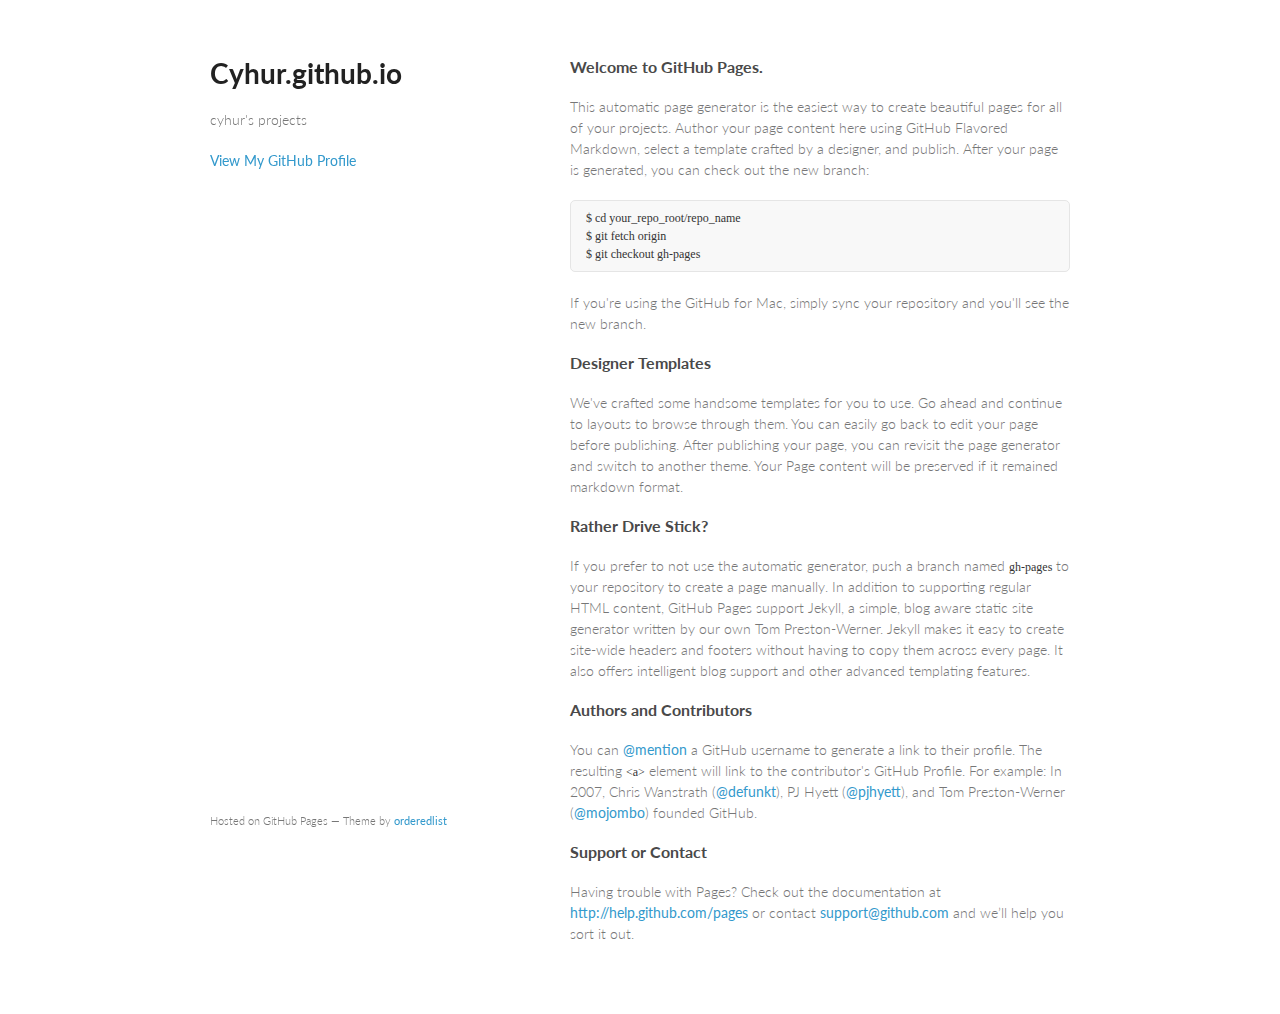
==== index.html @ db56b564 "Replace master branch with page content via GitHub" ====
<!doctype html>
<html>
  <head>
    <meta charset="utf-8">
    <meta http-equiv="X-UA-Compatible" content="chrome=1">
    <title>Cyhur.github.io by cyhur</title>

    <link rel="stylesheet" href="stylesheets/styles.css">
    <link rel="stylesheet" href="stylesheets/pygment_trac.css">
    <meta name="viewport" content="width=device-width, initial-scale=1, user-scalable=no">
    <!--[if lt IE 9]>
    <script src="//html5shiv.googlecode.com/svn/trunk/html5.js"></script>
    <![endif]-->
  </head>
  <body>
    <div class="wrapper">
      <header>
        <h1>Cyhur.github.io</h1>
        <p>cyhur's projects</p>


        <p class="view"><a href="https://github.com/cyhur">View My GitHub Profile</a></p>

      </header>
      <section>
        <h3>
<a name="welcome-to-github-pages" class="anchor" href="#welcome-to-github-pages"><span class="octicon octicon-link"></span></a>Welcome to GitHub Pages.</h3>

<p>This automatic page generator is the easiest way to create beautiful pages for all of your projects. Author your page content here using GitHub Flavored Markdown, select a template crafted by a designer, and publish. After your page is generated, you can check out the new branch:</p>

<pre><code>$ cd your_repo_root/repo_name
$ git fetch origin
$ git checkout gh-pages
</code></pre>

<p>If you're using the GitHub for Mac, simply sync your repository and you'll see the new branch.</p>

<h3>
<a name="designer-templates" class="anchor" href="#designer-templates"><span class="octicon octicon-link"></span></a>Designer Templates</h3>

<p>We've crafted some handsome templates for you to use. Go ahead and continue to layouts to browse through them. You can easily go back to edit your page before publishing. After publishing your page, you can revisit the page generator and switch to another theme. Your Page content will be preserved if it remained markdown format.</p>

<h3>
<a name="rather-drive-stick" class="anchor" href="#rather-drive-stick"><span class="octicon octicon-link"></span></a>Rather Drive Stick?</h3>

<p>If you prefer to not use the automatic generator, push a branch named <code>gh-pages</code> to your repository to create a page manually. In addition to supporting regular HTML content, GitHub Pages support Jekyll, a simple, blog aware static site generator written by our own Tom Preston-Werner. Jekyll makes it easy to create site-wide headers and footers without having to copy them across every page. It also offers intelligent blog support and other advanced templating features.</p>

<h3>
<a name="authors-and-contributors" class="anchor" href="#authors-and-contributors"><span class="octicon octicon-link"></span></a>Authors and Contributors</h3>

<p>You can <a href="https://github.com/blog/821" class="user-mention">@mention</a> a GitHub username to generate a link to their profile. The resulting <code>&lt;a&gt;</code> element will link to the contributor's GitHub Profile. For example: In 2007, Chris Wanstrath (<a href="https://github.com/defunkt" class="user-mention">@defunkt</a>), PJ Hyett (<a href="https://github.com/pjhyett" class="user-mention">@pjhyett</a>), and Tom Preston-Werner (<a href="https://github.com/mojombo" class="user-mention">@mojombo</a>) founded GitHub.</p>

<h3>
<a name="support-or-contact" class="anchor" href="#support-or-contact"><span class="octicon octicon-link"></span></a>Support or Contact</h3>

<p>Having trouble with Pages? Check out the documentation at <a href="http://help.github.com/pages">http://help.github.com/pages</a> or contact <a href="mailto:support@github.com">support@github.com</a> and we’ll help you sort it out.</p>
      </section>
      <footer>
        <p><small>Hosted on GitHub Pages &mdash; Theme by <a href="https://github.com/orderedlist">orderedlist</a></small></p>
      </footer>
    </div>
    <script src="javascripts/scale.fix.js"></script>
    
  </body>
</html>
---- stylesheets/styles.css ----
@import url(https://fonts.googleapis.com/css?family=Lato:300italic,700italic,300,700);

body {
  padding:50px;
  font:14px/1.5 Lato, "Helvetica Neue", Helvetica, Arial, sans-serif;
  color:#777;
  font-weight:300;
}

h1, h2, h3, h4, h5, h6 {
  color:#222;
  margin:0 0 20px;
}

p, ul, ol, table, pre, dl {
  margin:0 0 20px;
}

h1, h2, h3 {
  line-height:1.1;
}

h1 {
  font-size:28px;
}

h2 {
  color:#393939;
}

h3, h4, h5, h6 {
  color:#494949;
}

a {
  color:#39c;
  font-weight:400;
  text-decoration:none;
}

a small {
  font-size:11px;
  color:#777;
  margin-top:-0.6em;
  display:block;
}

.wrapper {
  width:860px;
  margin:0 auto;
}

blockquote {
  border-left:1px solid #e5e5e5;
  margin:0;
  padding:0 0 0 20px;
  font-style:italic;
}

code, pre {
  font-family:Monaco, Bitstream Vera Sans Mono, Lucida Console, Terminal;
  color:#333;
  font-size:12px;
}

pre {
  padding:8px 15px;
  background: #f8f8f8;  
  border-radius:5px;
  border:1px solid #e5e5e5;
  overflow-x: auto;
}

table {
  width:100%;
  border-collapse:collapse;
}

th, td {
  text-align:left;
  padding:5px 10px;
  border-bottom:1px solid #e5e5e5;
}

dt {
  color:#444;
  font-weight:700;
}

th {
  color:#444;
}

img {
  max-width:100%;
}

header {
  width:270px;
  float:left;
  position:fixed;
}

header ul {
  list-style:none;
  height:40px;
  
  padding:0;
  
  background: #eee;
  background: -moz-linear-gradient(top, #f8f8f8 0%, #dddddd 100%);
  background: -webkit-gradient(linear, left top, left bottom, color-stop(0%,#f8f8f8), color-stop(100%,#dddddd));
  background: -webkit-linear-gradient(top, #f8f8f8 0%,#dddddd 100%);
  background: -o-linear-gradient(top, #f8f8f8 0%,#dddddd 100%);
  background: -ms-linear-gradient(top, #f8f8f8 0%,#dddddd 100%);
  background: linear-gradient(top, #f8f8f8 0%,#dddddd 100%);
  
  border-radius:5px;
  border:1px solid #d2d2d2;
  box-shadow:inset #fff 0 1px 0, inset rgba(0,0,0,0.03) 0 -1px 0;
  width:270px;
}

header li {
  width:89px;
  float:left;
  border-right:1px solid #d2d2d2;
  height:40px;
}

header ul a {
  line-height:1;
  font-size:11px;
  color:#999;
  display:block;
  text-align:center;
  padding-top:6px;
  height:40px;
}

strong {
  color:#222;
  font-weight:700;
}

header ul li + li {
  width:88px;
  border-left:1px solid #fff;
}

header ul li + li + li {
  border-right:none;
  width:89px;
}

header ul a strong {
  font-size:14px;
  display:block;
  color:#222;
}

section {
  width:500px;
  float:right;
  padding-bottom:50px;
}

small {
  font-size:11px;
}

hr {
  border:0;
  background:#e5e5e5;
  height:1px;
  margin:0 0 20px;
}

footer {
  width:270px;
  float:left;
  position:fixed;
  bottom:50px;
}

@media print, screen and (max-width: 960px) {
  
  div.wrapper {
    width:auto;
    margin:0;
  }
  
  header, section, footer {
    float:none;
    position:static;
    width:auto;
  }
  
  header {
    padding-right:320px;
  }
  
  section {
    border:1px solid #e5e5e5;
    border-width:1px 0;
    padding:20px 0;
    margin:0 0 20px;
  }
  
  header a small {
    display:inline;
  }
  
  header ul {
    position:absolute;
    right:50px;
    top:52px;
  }
}

@media print, screen and (max-width: 720px) {
  body {
    word-wrap:break-word;
  }
  
  header {
    padding:0;
  }
  
  header ul, header p.view {
    position:static;
  }
  
  pre, code {
    word-wrap:normal;
  }
}

@media print, screen and (max-width: 480px) {
  body {
    padding:15px;
  }
  
  header ul {
    display:none;
  }
}

@media print {
  body {
    padding:0.4in;
    font-size:12pt;
    color:#444;
  }
}
---- stylesheets/pygment_trac.css ----
.highlight  { background: #ffffff; }
.highlight .c { color: #999988; font-style: italic } /* Comment */
.highlight .err { color: #a61717; background-color: #e3d2d2 } /* Error */
.highlight .k { font-weight: bold } /* Keyword */
.highlight .o { font-weight: bold } /* Operator */
.highlight .cm { color: #999988; font-style: italic } /* Comment.Multiline */
.highlight .cp { color: #999999; font-weight: bold } /* Comment.Preproc */
.highlight .c1 { color: #999988; font-style: italic } /* Comment.Single */
.highlight .cs { color: #999999; font-weight: bold; font-style: italic } /* Comment.Special */
.highlight .gd { color: #000000; background-color: #ffdddd } /* Generic.Deleted */
.highlight .gd .x { color: #000000; background-color: #ffaaaa } /* Generic.Deleted.Specific */
.highlight .ge { font-style: italic } /* Generic.Emph */
.highlight .gr { color: #aa0000 } /* Generic.Error */
.highlight .gh { color: #999999 } /* Generic.Heading */
.highlight .gi { color: #000000; background-color: #ddffdd } /* Generic.Inserted */
.highlight .gi .x { color: #000000; background-color: #aaffaa } /* Generic.Inserted.Specific */
.highlight .go { color: #888888 } /* Generic.Output */
.highlight .gp { color: #555555 } /* Generic.Prompt */
.highlight .gs { font-weight: bold } /* Generic.Strong */
.highlight .gu { color: #800080; font-weight: bold; } /* Generic.Subheading */
.highlight .gt { color: #aa0000 } /* Generic.Traceback */
.highlight .kc { font-weight: bold } /* Keyword.Constant */
.highlight .kd { font-weight: bold } /* Keyword.Declaration */
.highlight .kn { font-weight: bold } /* Keyword.Namespace */
.highlight .kp { font-weight: bold } /* Keyword.Pseudo */
.highlight .kr { font-weight: bold } /* Keyword.Reserved */
.highlight .kt { color: #445588; font-weight: bold } /* Keyword.Type */
.highlight .m { color: #009999 } /* Literal.Number */
.highlight .s { color: #d14 } /* Literal.String */
.highlight .na { color: #008080 } /* Name.Attribute */
.highlight .nb { color: #0086B3 } /* Name.Builtin */
.highlight .nc { color: #445588; font-weight: bold } /* Name.Class */
.highlight .no { color: #008080 } /* Name.Constant */
.highlight .ni { color: #800080 } /* Name.Entity */
.highlight .ne { color: #990000; font-weight: bold } /* Name.Exception */
.highlight .nf { color: #990000; font-weight: bold } /* Name.Function */
.highlight .nn { color: #555555 } /* Name.Namespace */
.highlight .nt { color: #000080 } /* Name.Tag */
.highlight .nv { color: #008080 } /* Name.Variable */
.highlight .ow { font-weight: bold } /* Operator.Word */
.highlight .w { color: #bbbbbb } /* Text.Whitespace */
.highlight .mf { color: #009999 } /* Literal.Number.Float */
.highlight .mh { color: #009999 } /* Literal.Number.Hex */
.highlight .mi { color: #009999 } /* Literal.Number.Integer */
.highlight .mo { color: #009999 } /* Literal.Number.Oct */
.highlight .sb { color: #d14 } /* Literal.String.Backtick */
.highlight .sc { color: #d14 } /* Literal.String.Char */
.highlight .sd { color: #d14 } /* Literal.String.Doc */
.highlight .s2 { color: #d14 } /* Literal.String.Double */
.highlight .se { color: #d14 } /* Literal.String.Escape */
.highlight .sh { color: #d14 } /* Literal.String.Heredoc */
.highlight .si { color: #d14 } /* Literal.String.Interpol */
.highlight .sx { color: #d14 } /* Literal.String.Other */
.highlight .sr { color: #009926 } /* Literal.String.Regex */
.highlight .s1 { color: #d14 } /* Literal.String.Single */
.highlight .ss { color: #990073 } /* Literal.String.Symbol */
.highlight .bp { color: #999999 } /* Name.Builtin.Pseudo */
.highlight .vc { color: #008080 } /* Name.Variable.Class */
.highlight .vg { color: #008080 } /* Name.Variable.Global */
.highlight .vi { color: #008080 } /* Name.Variable.Instance */
.highlight .il { color: #009999 } /* Literal.Number.Integer.Long */

.type-csharp .highlight .k { color: #0000FF }
.type-csharp .highlight .kt { color: #0000FF }
.type-csharp .highlight .nf { color: #000000; font-weight: normal }
.type-csharp .highlight .nc { color: #2B91AF }
.type-csharp .highlight .nn { color: #000000 }
.type-csharp .highlight .s { color: #A31515 }
.type-csharp .highlight .sc { color: #A31515 }
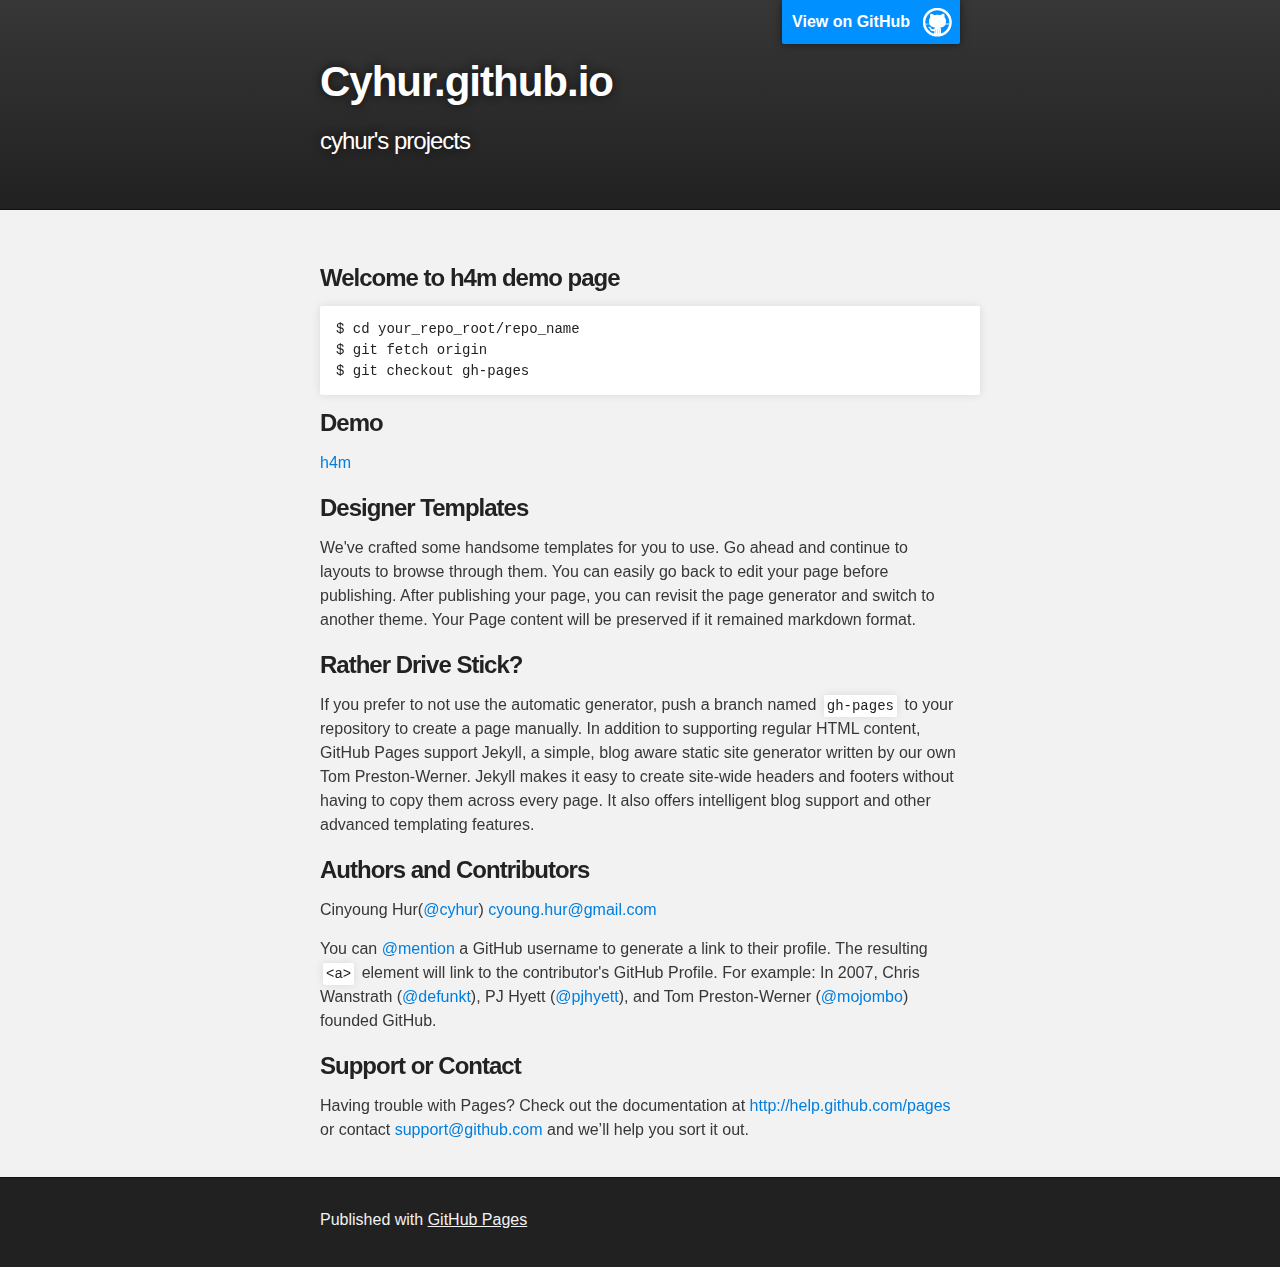
==== commit 188ba8a0: "Replace master branch with page content via GitHub" ====
--- a/index.html
+++ b/index.html
@@ -1,39 +1,44 @@
-<!doctype html>
+<!DOCTYPE html>
 <html>
+
   <head>
-    <meta charset="utf-8">
-    <meta http-equiv="X-UA-Compatible" content="chrome=1">
-    <title>Cyhur.github.io by cyhur</title>
+    <meta charset='utf-8' />
+    <meta http-equiv="X-UA-Compatible" content="chrome=1" />
+    <meta name="description" content="Cyhur.github.io : cyhur's projects" />
 
-    <link rel="stylesheet" href="stylesheets/styles.css">
-    <link rel="stylesheet" href="stylesheets/pygment_trac.css">
-    <meta name="viewport" content="width=device-width, initial-scale=1, user-scalable=no">
-    <!--[if lt IE 9]>
-    <script src="//html5shiv.googlecode.com/svn/trunk/html5.js"></script>
-    <![endif]-->
+    <link rel="stylesheet" type="text/css" media="screen" href="stylesheets/stylesheet.css">
+
+    <title>Cyhur.github.io</title>
   </head>
+
   <body>
-    <div class="wrapper">
-      <header>
-        <h1>Cyhur.github.io</h1>
-        <p>cyhur's projects</p>
 
+    <!-- HEADER -->
+    <div id="header_wrap" class="outer">
+        <header class="inner">
+          <a id="forkme_banner" href="https://github.com/cyhur">View on GitHub</a>
 
-        <p class="view"><a href="https://github.com/cyhur">View My GitHub Profile</a></p>
+          <h1 id="project_title">Cyhur.github.io</h1>
+          <h2 id="project_tagline">cyhur's projects</h2>
 
-      </header>
-      <section>
+        </header>
+    </div>
+
+    <!-- MAIN CONTENT -->
+    <div id="main_content_wrap" class="outer">
+      <section id="main_content" class="inner">
         <h3>
-<a name="welcome-to-github-pages" class="anchor" href="#welcome-to-github-pages"><span class="octicon octicon-link"></span></a>Welcome to GitHub Pages.</h3>
-
-<p>This automatic page generator is the easiest way to create beautiful pages for all of your projects. Author your page content here using GitHub Flavored Markdown, select a template crafted by a designer, and publish. After your page is generated, you can check out the new branch:</p>
+<a name="welcome-to-h4m-demo-page" class="anchor" href="#welcome-to-h4m-demo-page"><span class="octicon octicon-link"></span></a>Welcome to h4m demo page</h3>
 
 <pre><code>$ cd your_repo_root/repo_name
 $ git fetch origin
 $ git checkout gh-pages
 </code></pre>
 
-<p>If you're using the GitHub for Mac, simply sync your repository and you'll see the new branch.</p>
+<h3>
+<a name="demo" class="anchor" href="#demo"><span class="octicon octicon-link"></span></a>Demo</h3>
+
+<p><a href="http://cyhur.github.io/demo.html">h4m</a></p>
 
 <h3>
 <a name="designer-templates" class="anchor" href="#designer-templates"><span class="octicon octicon-link"></span></a>Designer Templates</h3>
@@ -48,6 +53,9 @@
 <h3>
 <a name="authors-and-contributors" class="anchor" href="#authors-and-contributors"><span class="octicon octicon-link"></span></a>Authors and Contributors</h3>
 
+<p>Cinyoung Hur(<a href="https://github.com/cyhur" class="user-mention">@cyhur</a>)
+<a href="mailto:cyoung.hur@gmail.com">cyoung.hur@gmail.com</a></p>
+
 <p>You can <a href="https://github.com/blog/821" class="user-mention">@mention</a> a GitHub username to generate a link to their profile. The resulting <code>&lt;a&gt;</code> element will link to the contributor's GitHub Profile. For example: In 2007, Chris Wanstrath (<a href="https://github.com/defunkt" class="user-mention">@defunkt</a>), PJ Hyett (<a href="https://github.com/pjhyett" class="user-mention">@pjhyett</a>), and Tom Preston-Werner (<a href="https://github.com/mojombo" class="user-mention">@mojombo</a>) founded GitHub.</p>
 
 <h3>
@@ -55,11 +63,16 @@
 
 <p>Having trouble with Pages? Check out the documentation at <a href="http://help.github.com/pages">http://help.github.com/pages</a> or contact <a href="mailto:support@github.com">support@github.com</a> and we’ll help you sort it out.</p>
       </section>
-      <footer>
-        <p><small>Hosted on GitHub Pages &mdash; Theme by <a href="https://github.com/orderedlist">orderedlist</a></small></p>
+    </div>
+
+    <!-- FOOTER  -->
+    <div id="footer_wrap" class="outer">
+      <footer class="inner">
+        <p>Published with <a href="http://pages.github.com">GitHub Pages</a></p>
       </footer>
     </div>
-    <script src="javascripts/scale.fix.js"></script>
+
     
+
   </body>
-</html>+</html>
--- a/stylesheets/stylesheet.css
+++ b/stylesheets/stylesheet.css
@@ -0,0 +1,419 @@
+/*******************************************************************************
+Slate Theme for GitHub Pages
+by Jason Costello, @jsncostello
+*******************************************************************************/
+
+@import url(pygment_trac.css);
+
+/*******************************************************************************
+MeyerWeb Reset
+*******************************************************************************/
+
+html, body, div, span, applet, object, iframe,
+h1, h2, h3, h4, h5, h6, p, blockquote, pre,
+a, abbr, acronym, address, big, cite, code,
+del, dfn, em, img, ins, kbd, q, s, samp,
+small, strike, strong, sub, sup, tt, var,
+b, u, i, center,
+dl, dt, dd, ol, ul, li,
+fieldset, form, label, legend,
+table, caption, tbody, tfoot, thead, tr, th, td,
+article, aside, canvas, details, embed,
+figure, figcaption, footer, header, hgroup,
+menu, nav, output, ruby, section, summary,
+time, mark, audio, video {
+  margin: 0;
+  padding: 0;
+  border: 0;
+  font: inherit;
+  vertical-align: baseline;
+}
+
+/* HTML5 display-role reset for older browsers */
+article, aside, details, figcaption, figure,
+footer, header, hgroup, menu, nav, section {
+  display: block;
+}
+
+ol, ul {
+  list-style: none;
+}
+
+blockquote, q {
+}
+
+table {
+  border-collapse: collapse;
+  border-spacing: 0;
+}
+
+/*******************************************************************************
+Theme Styles
+*******************************************************************************/
+
+body {
+  box-sizing: border-box;
+  color:#373737;
+  background: #212121;
+  font-size: 16px;
+  font-family: 'Myriad Pro', Calibri, Helvetica, Arial, sans-serif;
+  line-height: 1.5;
+  -webkit-font-smoothing: antialiased;
+}
+
+h1, h2, h3, h4, h5, h6 {
+  margin: 10px 0;
+  font-weight: 700;
+  color:#222222;
+  font-family: 'Lucida Grande', 'Calibri', Helvetica, Arial, sans-serif;
+  letter-spacing: -1px;
+}
+
+h1 {
+  font-size: 36px;
+  font-weight: 700;
+}
+
+h2 {
+  padding-bottom: 10px;
+  font-size: 32px;
+  background: url('../images/bg_hr.png') repeat-x bottom;
+}
+
+h3 {
+  font-size: 24px;
+}
+
+h4 {
+  font-size: 21px;
+}
+
+h5 {
+  font-size: 18px;
+}
+
+h6 {
+  font-size: 16px;
+}
+
+p {
+  margin: 10px 0 15px 0;
+}
+
+footer p {
+  color: #f2f2f2;
+}
+
+a {
+  text-decoration: none;
+  color: #007edf;
+  text-shadow: none;
+
+  transition: color 0.5s ease;
+  transition: text-shadow 0.5s ease;
+  -webkit-transition: color 0.5s ease;
+  -webkit-transition: text-shadow 0.5s ease;
+  -moz-transition: color 0.5s ease;
+  -moz-transition: text-shadow 0.5s ease;
+  -o-transition: color 0.5s ease;
+  -o-transition: text-shadow 0.5s ease;
+  -ms-transition: color 0.5s ease;
+  -ms-transition: text-shadow 0.5s ease;
+}
+
+a:hover, a:focus {text-decoration: underline;}
+
+footer a {
+  color: #F2F2F2;
+  text-decoration: underline;
+}
+
+em {
+  font-style: italic;
+}
+
+strong {
+  font-weight: bold;
+}
+
+img {
+  position: relative;
+  margin: 0 auto;
+  max-width: 739px;
+  padding: 5px;
+  margin: 10px 0 10px 0;
+  border: 1px solid #ebebeb;
+
+  box-shadow: 0 0 5px #ebebeb;
+  -webkit-box-shadow: 0 0 5px #ebebeb;
+  -moz-box-shadow: 0 0 5px #ebebeb;
+  -o-box-shadow: 0 0 5px #ebebeb;
+  -ms-box-shadow: 0 0 5px #ebebeb;
+}
+
+pre, code {
+  width: 100%;
+  color: #222;
+  background-color: #fff;
+
+  font-family: Monaco, "Bitstream Vera Sans Mono", "Lucida Console", Terminal, monospace;
+  font-size: 14px;
+
+  border-radius: 2px;
+  -moz-border-radius: 2px;
+  -webkit-border-radius: 2px;
+
+
+
+}
+
+pre {
+  width: 100%;
+  padding: 10px;
+  box-shadow: 0 0 10px rgba(0,0,0,.1);
+  overflow: auto;
+}
+
+code {
+  padding: 3px;
+  margin: 0 3px;
+  box-shadow: 0 0 10px rgba(0,0,0,.1);
+}
+
+pre code {
+  display: block;
+  box-shadow: none;
+}
+
+blockquote {
+  color: #666;
+  margin-bottom: 20px;
+  padding: 0 0 0 20px;
+  border-left: 3px solid #bbb;
+}
+
+ul, ol, dl {
+  margin-bottom: 15px
+}
+
+ul li {
+  list-style: inside;
+  padding-left: 20px;
+}
+
+ol li {
+  list-style: decimal inside;
+  padding-left: 20px;
+}
+
+dl dt {
+  font-weight: bold;
+}
+
+dl dd {
+  padding-left: 20px;
+  font-style: italic;
+}
+
+dl p {
+  padding-left: 20px;
+  font-style: italic;
+}
+
+hr {
+  height: 1px;
+  margin-bottom: 5px;
+  border: none;
+  background: url('../images/bg_hr.png') repeat-x center;
+}
+
+table {
+  border: 1px solid #373737;
+  margin-bottom: 20px;
+  text-align: left;
+ }
+
+th {
+  font-family: 'Lucida Grande', 'Helvetica Neue', Helvetica, Arial, sans-serif;
+  padding: 10px;
+  background: #373737;
+  color: #fff;
+ }
+
+td {
+  padding: 10px;
+  border: 1px solid #373737;
+ }
+
+form {
+  background: #f2f2f2;
+  padding: 20px;
+}
+
+/*******************************************************************************
+Full-Width Styles
+*******************************************************************************/
+
+.outer {
+  width: 100%;
+}
+
+.inner {
+  position: relative;
+  max-width: 640px;
+  padding: 20px 10px;
+  margin: 0 auto;
+}
+
+#forkme_banner {
+  display: block;
+  position: absolute;
+  top:0;
+  right: 10px;
+  z-index: 10;
+  padding: 10px 50px 10px 10px;
+  color: #fff;
+  background: url('../images/blacktocat.png') #0090ff no-repeat 95% 50%;
+  font-weight: 700;
+  box-shadow: 0 0 10px rgba(0,0,0,.5);
+  border-bottom-left-radius: 2px;
+  border-bottom-right-radius: 2px;
+}
+
+#header_wrap {
+  background: #212121;
+  background: -moz-linear-gradient(top, #373737, #212121);
+  background: -webkit-linear-gradient(top, #373737, #212121);
+  background: -ms-linear-gradient(top, #373737, #212121);
+  background: -o-linear-gradient(top, #373737, #212121);
+  background: linear-gradient(top, #373737, #212121);
+}
+
+#header_wrap .inner {
+  padding: 50px 10px 30px 10px;
+}
+
+#project_title {
+  margin: 0;
+  color: #fff;
+  font-size: 42px;
+  font-weight: 700;
+  text-shadow: #111 0px 0px 10px;
+}
+
+#project_tagline {
+  color: #fff;
+  font-size: 24px;
+  font-weight: 300;
+  background: none;
+  text-shadow: #111 0px 0px 10px;
+}
+
+#downloads {
+  position: absolute;
+  width: 210px;
+  z-index: 10;
+  bottom: -40px;
+  right: 0;
+  height: 70px;
+  background: url('../images/icon_download.png') no-repeat 0% 90%;
+}
+
+.zip_download_link {
+  display: block;
+  float: right;
+  width: 90px;
+  height:70px;
+  text-indent: -5000px;
+  overflow: hidden;
+  background: url(../images/sprite_download.png) no-repeat bottom left;
+}
+
+.tar_download_link {
+  display: block;
+  float: right;
+  width: 90px;
+  height:70px;
+  text-indent: -5000px;
+  overflow: hidden;
+  background: url(../images/sprite_download.png) no-repeat bottom right;
+  margin-left: 10px;
+}
+
+.zip_download_link:hover {
+  background: url(../images/sprite_download.png) no-repeat top left;
+}
+
+.tar_download_link:hover {
+  background: url(../images/sprite_download.png) no-repeat top right;
+}
+
+#main_content_wrap {
+  background: #f2f2f2;
+  border-top: 1px solid #111;
+  border-bottom: 1px solid #111;
+}
+
+#main_content {
+  padding-top: 40px;
+}
+
+#footer_wrap {
+  background: #212121;
+}
+
+
+
+/*******************************************************************************
+Small Device Styles
+*******************************************************************************/
+
+@media screen and (max-width: 480px) {
+  body {
+    font-size:14px;
+  }
+
+  #downloads {
+    display: none;
+  }
+
+  .inner {
+    min-width: 320px;
+    max-width: 480px;
+  }
+
+  #project_title {
+  font-size: 32px;
+  }
+
+  h1 {
+    font-size: 28px;
+  }
+
+  h2 {
+    font-size: 24px;
+  }
+
+  h3 {
+    font-size: 21px;
+  }
+
+  h4 {
+    font-size: 18px;
+  }
+
+  h5 {
+    font-size: 14px;
+  }
+
+  h6 {
+    font-size: 12px;
+  }
+
+  code, pre {
+    min-width: 320px;
+    max-width: 480px;
+    font-size: 11px;
+  }
+
+}
